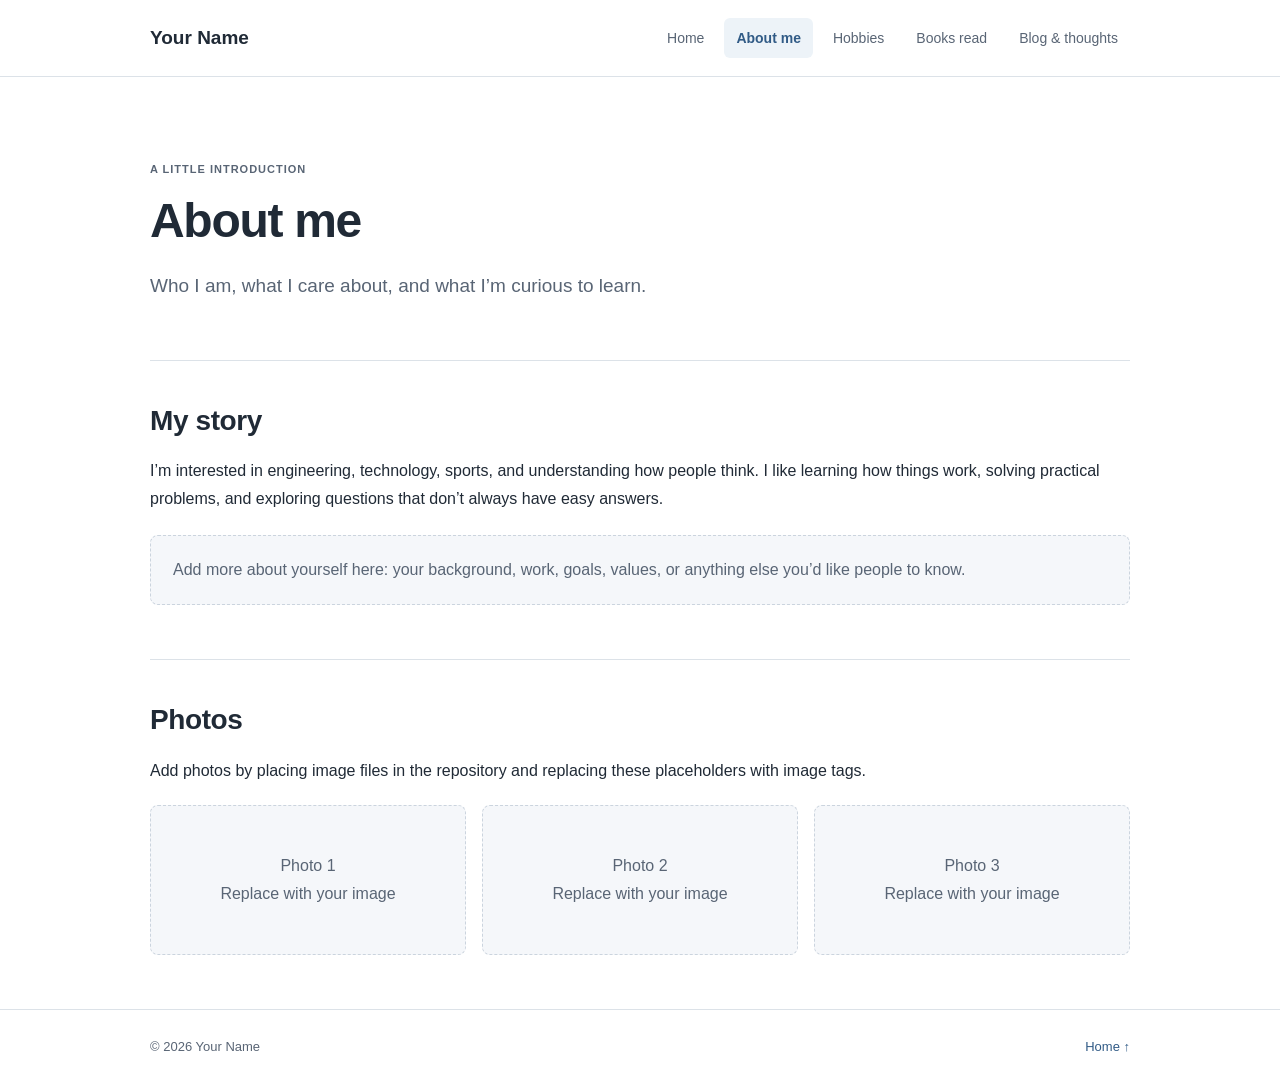
==== about.html @ d247e624 "Add separate about page" ====
<!DOCTYPE html>
<html lang="en"><head><meta charset="UTF-8"><meta name="viewport" content="width=device-width, initial-scale=1"><meta name="description" content="About me."><title>About me | Personal Website</title><link rel="stylesheet" href="styles.css"><script src="script.js" defer></script></head><body>
<header class="site-header"><div class="container header-inner"><a class="site-title" href="index.html">Your Name</a><nav aria-label="Main navigation"><a href="index.html">Home</a><a class="active" aria-current="page" href="about.html">About me</a><a href="hobbies.html">Hobbies</a><a href="books.html">Books read</a><a href="blog.html">Blog & thoughts</a></nav></div></header>
<main class="container page-main"><section class="page-intro"><p class="eyebrow">A LITTLE INTRODUCTION</p><h1>About me</h1><p class="intro-text">Who I am, what I care about, and what I’m curious to learn.</p></section><section class="content-section"><h2>My story</h2><p>I’m interested in engineering, technology, sports, and understanding how people think. I like learning how things work, solving practical problems, and exploring questions that don’t always have easy answers.</p><div class="content-placeholder">Add more about yourself here: your background, work, goals, values, or anything else you’d like people to know.</div></section><section class="content-section"><h2>Photos</h2><p>Add photos by placing image files in the repository and replacing these placeholders with image tags.</p><div class="photo-grid"><div class="photo-placeholder">Photo 1<br>Replace with your image</div><div class="photo-placeholder">Photo 2<br>Replace with your image</div><div class="photo-placeholder">Photo 3<br>Replace with your image</div></div></section></main>
<footer class="site-footer"><div class="container footer-inner"><span>© <span id="year"></span> Your Name</span><a href="index.html">Home ↑</a></div></footer></body></html>
---- styles.css ----
:root {
  --background: #ffffff;
  --surface: #f5f7fa;
  --text: #202a36;
  --muted: #596575;
  --border: #dce2e8;
  --accent: #315b86;
  --content-width: 980px;
}
* { box-sizing: border-box; }
html { scroll-behavior: smooth; }
body {
  margin: 0;
  background: var(--background);
  color: var(--text);
  font-family: Arial, Helvetica, sans-serif;
  font-size: 16px;
  line-height: 1.75;
}
a { color: var(--accent); text-decoration: none; }
a:hover { text-decoration: underline; }
.container { width: min(var(--content-width), calc(100% - 64px)); margin-inline: auto; }
.site-header { border-bottom: 1px solid var(--border); background: #fff; }
.header-inner { min-height: 76px; display: flex; justify-content: space-between; align-items: center; gap: 28px; }
.site-title { color: var(--text); font-size: 19px; font-weight: 700; white-space: nowrap; }
.site-title:hover { text-decoration: none; }
nav { display: flex; flex-wrap: wrap; align-items: center; gap: 8px; }
nav a { color: var(--muted); font-size: 14px; padding: 8px 12px; border-radius: 6px; }
nav a:hover { background: var(--surface); text-decoration: none; }
nav a.active { color: var(--accent); background: #edf3f8; font-weight: 700; }
.page-main { min-height: calc(100vh - 160px); }
.page-intro { padding: 72px 0 58px; border-bottom: 1px solid var(--border); }
.eyebrow, .post-date { color: var(--muted); font-size: 11px; font-weight: 700; letter-spacing: 1px; text-transform: uppercase; }
h1, h2, h3 { line-height: 1.3; color: var(--text); }
h1 { margin: 10px 0 16px; font-size: clamp(34px, 5vw, 48px); letter-spacing: -1.3px; }
.intro-text { max-width: 660px; margin: 0; color: var(--muted); font-size: 19px; }
.content-section { padding: 42px 0 54px; }
.content-section + .content-section { border-top: 1px solid var(--border); }
h2 { margin: 0 0 18px; font-size: 28px; letter-spacing: -.4px; }
h3 { margin: 0 0 8px; font-size: 18px; }
.content-section p { margin: 0 0 16px; }
.simple-list { padding-left: 22px; margin: 0; }
.simple-list li { padding: 5px 0; }
.page-grid { display: grid; grid-template-columns: repeat(2, minmax(0, 1fr)); gap: 16px; margin-top: 24px; }
.page-card { display: block; padding: 22px 24px; border: 1px solid var(--border); border-radius: 8px; background: #fff; transition: border-color .15s, transform .15s; }
.page-card:hover { border-color: #a8b9ca; text-decoration: none; transform: translateY(-2px); }
.page-card h3 { color: var(--accent); }
.page-card p { color: var(--muted); margin: 0; }
.content-placeholder { margin-top: 22px; padding: 20px 22px; background: var(--surface); border: 1px dashed #cbd4de; border-radius: 8px; color: var(--muted); }
.post { margin-top: 22px; padding: 24px; background: var(--surface); border: 1px solid var(--border); border-radius: 8px; }
.post-date { margin-bottom: 8px !important; font-size: 10px; }
.post p:last-child { margin-bottom: 0; }
.photo-grid { display: grid; grid-template-columns: repeat(3, minmax(0, 1fr)); gap: 16px; margin-top: 20px; }
.photo-placeholder { min-height: 150px; display: grid; place-items: center; padding: 16px; text-align: center; background: var(--surface); border: 1px dashed #cbd4de; border-radius: 8px; color: var(--muted); }
.site-footer { border-top: 1px solid var(--border); color: var(--muted); font-size: 13px; }
.footer-inner { min-height: 76px; display: flex; justify-content: space-between; align-items: center; gap: 16px; }
@media (max-width: 700px) {
  .container { width: min(100% - 36px, var(--content-width)); }
  .header-inner { align-items: flex-start; flex-direction: column; padding: 16px 0; gap: 12px; }
  nav { gap: 4px; margin-left: -10px; }
  nav a { padding: 7px 10px; }
  .page-intro { padding: 48px 0 40px; }
  .content-section { padding: 32px 0 40px; }
  .page-grid { grid-template-columns: 1fr; }
  .photo-grid { grid-template-columns: 1fr; }
}
@media (prefers-reduced-motion: reduce) { html { scroll-behavior: auto; } .page-card { transition: none; } }
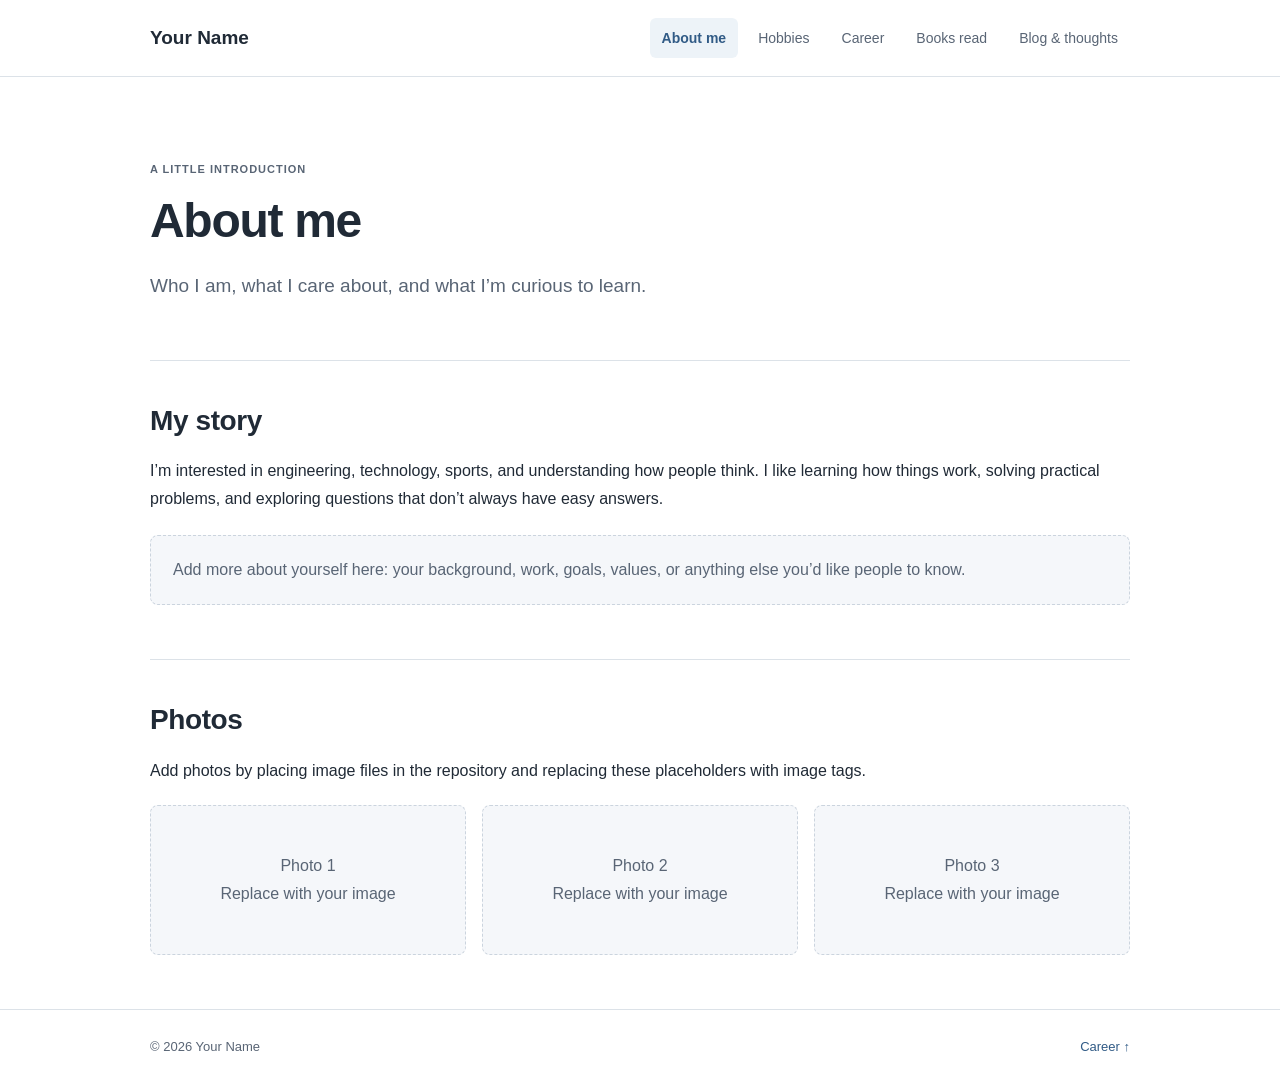
==== commit 9ca3d39b: "Replace Home navigation with Career tab" ====
--- a/about.html
+++ b/about.html
@@ -1,5 +1,5 @@
 <!DOCTYPE html>
 <html lang="en"><head><meta charset="UTF-8"><meta name="viewport" content="width=device-width, initial-scale=1"><meta name="description" content="About me."><title>About me | Personal Website</title><link rel="stylesheet" href="styles.css"><script src="script.js" defer></script></head><body>
-<header class="site-header"><div class="container header-inner"><a class="site-title" href="index.html">Your Name</a><nav aria-label="Main navigation"><a href="index.html">Home</a><a class="active" aria-current="page" href="about.html">About me</a><a href="hobbies.html">Hobbies</a><a href="books.html">Books read</a><a href="blog.html">Blog & thoughts</a></nav></div></header>
+<header class="site-header"><div class="container header-inner"><a class="site-title" href="/Personal-Website-GPT/">Your Name</a><nav aria-label="Main navigation"><a class="active" aria-current="page" href="/Personal-Website-GPT/about.html">About me</a><a href="/Personal-Website-GPT/hobbies.html">Hobbies</a><a href="/Personal-Website-GPT/">Career</a><a href="/Personal-Website-GPT/books.html">Books read</a><a href="/Personal-Website-GPT/blog.html">Blog & thoughts</a></nav></div></header>
 <main class="container page-main"><section class="page-intro"><p class="eyebrow">A LITTLE INTRODUCTION</p><h1>About me</h1><p class="intro-text">Who I am, what I care about, and what I’m curious to learn.</p></section><section class="content-section"><h2>My story</h2><p>I’m interested in engineering, technology, sports, and understanding how people think. I like learning how things work, solving practical problems, and exploring questions that don’t always have easy answers.</p><div class="content-placeholder">Add more about yourself here: your background, work, goals, values, or anything else you’d like people to know.</div></section><section class="content-section"><h2>Photos</h2><p>Add photos by placing image files in the repository and replacing these placeholders with image tags.</p><div class="photo-grid"><div class="photo-placeholder">Photo 1<br>Replace with your image</div><div class="photo-placeholder">Photo 2<br>Replace with your image</div><div class="photo-placeholder">Photo 3<br>Replace with your image</div></div></section></main>
-<footer class="site-footer"><div class="container footer-inner"><span>© <span id="year"></span> Your Name</span><a href="index.html">Home ↑</a></div></footer></body></html>+<footer class="site-footer"><div class="container footer-inner"><span>© <span id="year"></span> Your Name</span><a href="/Personal-Website-GPT/">Career ↑</a></div></footer></body></html>
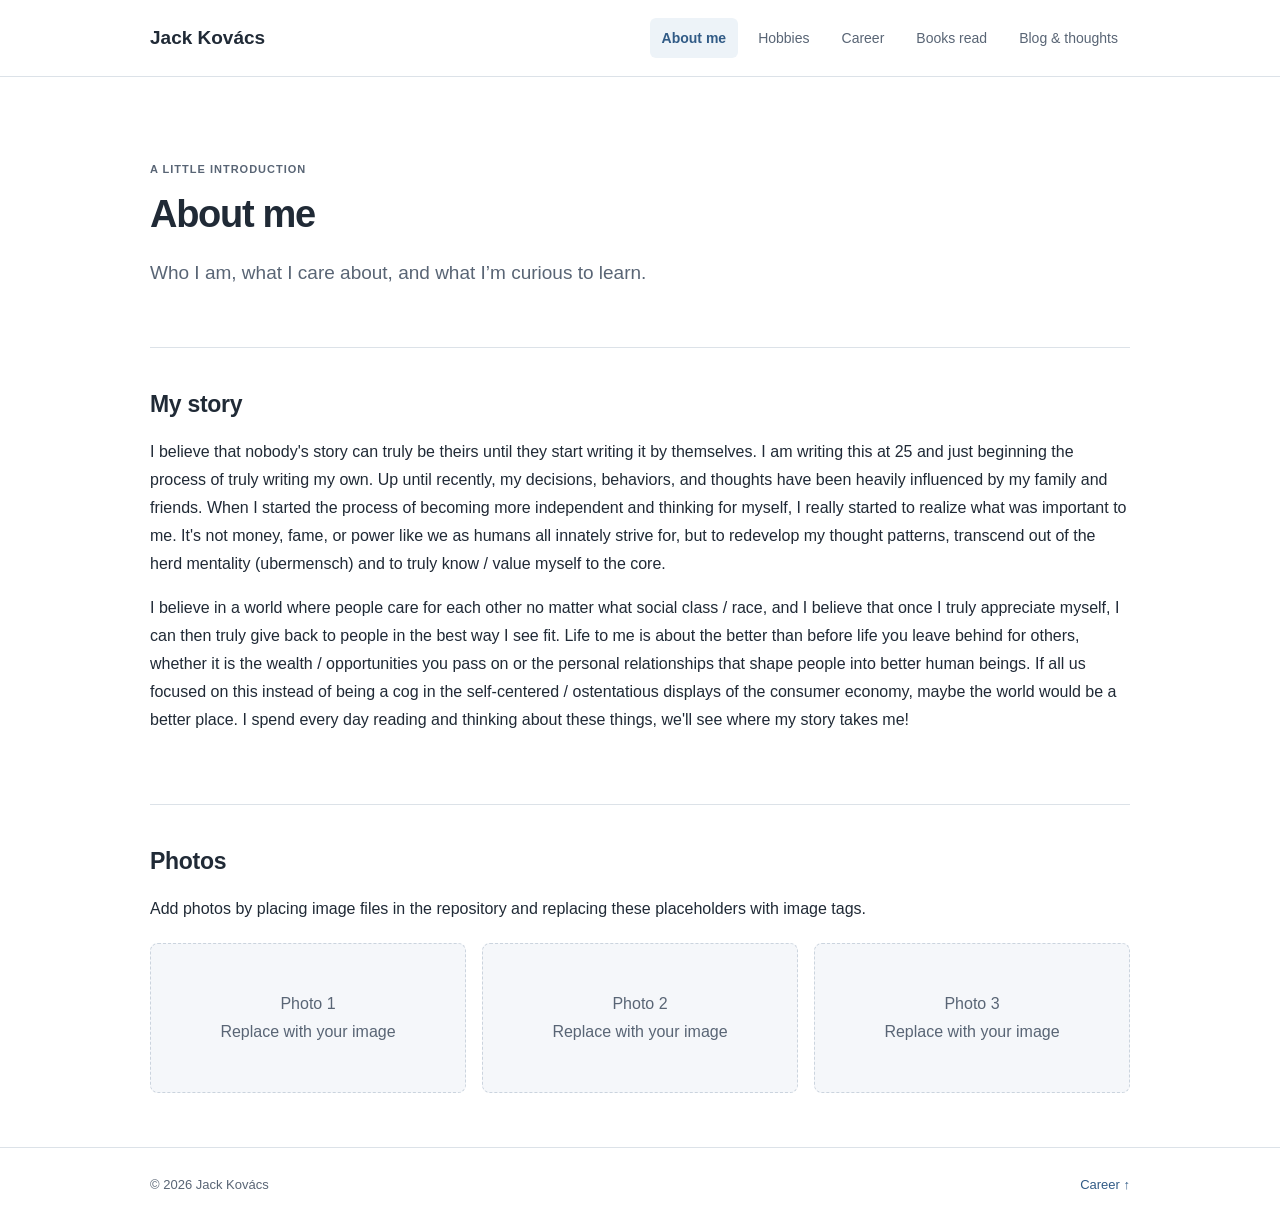
==== commit 059ccc50: "Set site name and add About Me story" ====
--- a/about.html
+++ b/about.html
@@ -1,5 +1,6 @@
 <!DOCTYPE html>
 <html lang="en"><head><meta charset="UTF-8"><meta name="viewport" content="width=device-width, initial-scale=1"><meta name="description" content="About me."><title>About me | Personal Website</title><link rel="stylesheet" href="styles.css"><script src="script.js" defer></script></head><body>
-<header class="site-header"><div class="container header-inner"><a class="site-title" href="/Personal-Website-GPT/">Your Name</a><nav aria-label="Main navigation"><a class="active" aria-current="page" href="/Personal-Website-GPT/about.html">About me</a><a href="/Personal-Website-GPT/hobbies.html">Hobbies</a><a href="/Personal-Website-GPT/">Career</a><a href="/Personal-Website-GPT/books.html">Books read</a><a href="/Personal-Website-GPT/blog.html">Blog & thoughts</a></nav></div></header>
-<main class="container page-main"><section class="page-intro"><p class="eyebrow">A LITTLE INTRODUCTION</p><h1>About me</h1><p class="intro-text">Who I am, what I care about, and what I’m curious to learn.</p></section><section class="content-section"><h2>My story</h2><p>I’m interested in engineering, technology, sports, and understanding how people think. I like learning how things work, solving practical problems, and exploring questions that don’t always have easy answers.</p><div class="content-placeholder">Add more about yourself here: your background, work, goals, values, or anything else you’d like people to know.</div></section><section class="content-section"><h2>Photos</h2><p>Add photos by placing image files in the repository and replacing these placeholders with image tags.</p><div class="photo-grid"><div class="photo-placeholder">Photo 1<br>Replace with your image</div><div class="photo-placeholder">Photo 2<br>Replace with your image</div><div class="photo-placeholder">Photo 3<br>Replace with your image</div></div></section></main>
-<footer class="site-footer"><div class="container footer-inner"><span>© <span id="year"></span> Your Name</span><a href="/Personal-Website-GPT/">Career ↑</a></div></footer></body></html>+<header class="site-header"><div class="container header-inner"><a class="site-title" href="/Personal-Website-GPT/">Jack Kovács</a><nav aria-label="Main navigation"><a class="active" aria-current="page" href="/Personal-Website-GPT/about.html">About me</a><a href="/Personal-Website-GPT/hobbies.html">Hobbies</a><a href="/Personal-Website-GPT/">Career</a><a href="/Personal-Website-GPT/books.html">Books read</a><a href="/Personal-Website-GPT/blog.html">Blog & thoughts</a></nav></div></header>
+<main class="container page-main"><section class="page-intro"><p class="eyebrow">A LITTLE INTRODUCTION</p><h1>About me</h1><p class="intro-text">Who I am, what I care about, and what I’m curious to learn.</p></section><section class="content-section"><h2>My story</h2><p>I believe that nobody's story can truly be theirs until they start writing it by themselves. I am writing this at 25 and just beginning the process of truly writing my own. Up until recently, my decisions, behaviors, and thoughts have been heavily influenced by my family and friends. When I started the process of becoming more independent and thinking for myself, I really started to realize what was important to me. It's not money, fame, or power like we as humans all innately strive for, but to redevelop my thought patterns, transcend out of the herd mentality (ubermensch) and to truly know / value myself to the core.</p>
+<p>I believe in a world where people care for each other no matter what social class / race, and I believe that once I truly appreciate myself, I can then truly give back to people in the best way I see fit. Life to me is about the better than before life you leave behind for others, whether it is the wealth / opportunities you pass on or the personal relationships that shape people into better human beings. If all us focused on this instead of being a cog in the self-centered / ostentatious displays of the consumer economy, maybe the world would be a better place. I spend every day reading and thinking about these things, we'll see where my story takes me!</p></section><section class="content-section"><h2>Photos</h2><p>Add photos by placing image files in the repository and replacing these placeholders with image tags.</p><div class="photo-grid"><div class="photo-placeholder">Photo 1<br>Replace with your image</div><div class="photo-placeholder">Photo 2<br>Replace with your image</div><div class="photo-placeholder">Photo 3<br>Replace with your image</div></div></section></main>
+<footer class="site-footer"><div class="container footer-inner"><span>© <span id="year"></span> Jack Kovács</span><a href="/Personal-Website-GPT/">Career ↑</a></div></footer></body></html>
--- a/styles.css
+++ b/styles.css
@@ -32,12 +32,12 @@
 .page-intro { padding: 72px 0 58px; border-bottom: 1px solid var(--border); }
 .eyebrow, .post-date { color: var(--muted); font-size: 11px; font-weight: 700; letter-spacing: 1px; text-transform: uppercase; }
 h1, h2, h3 { line-height: 1.3; color: var(--text); }
-h1 { margin: 10px 0 16px; font-size: clamp(34px, 5vw, 48px); letter-spacing: -1.3px; }
+h1 { margin: 10px 0 16px; font-size: clamp(28px, 4vw, 38px); letter-spacing: -1.3px; }
 .intro-text { max-width: 660px; margin: 0; color: var(--muted); font-size: 19px; }
 .content-section { padding: 42px 0 54px; }
 .content-section + .content-section { border-top: 1px solid var(--border); }
-h2 { margin: 0 0 18px; font-size: 28px; letter-spacing: -.4px; }
-h3 { margin: 0 0 8px; font-size: 18px; }
+h2 { margin: 0 0 18px; font-size: 23px; letter-spacing: -.3px; }
+h3 { margin: 0 0 8px; font-size: 16px; }
 .content-section p { margin: 0 0 16px; }
 .simple-list { padding-left: 22px; margin: 0; }
 .simple-list li { padding: 5px 0; }
